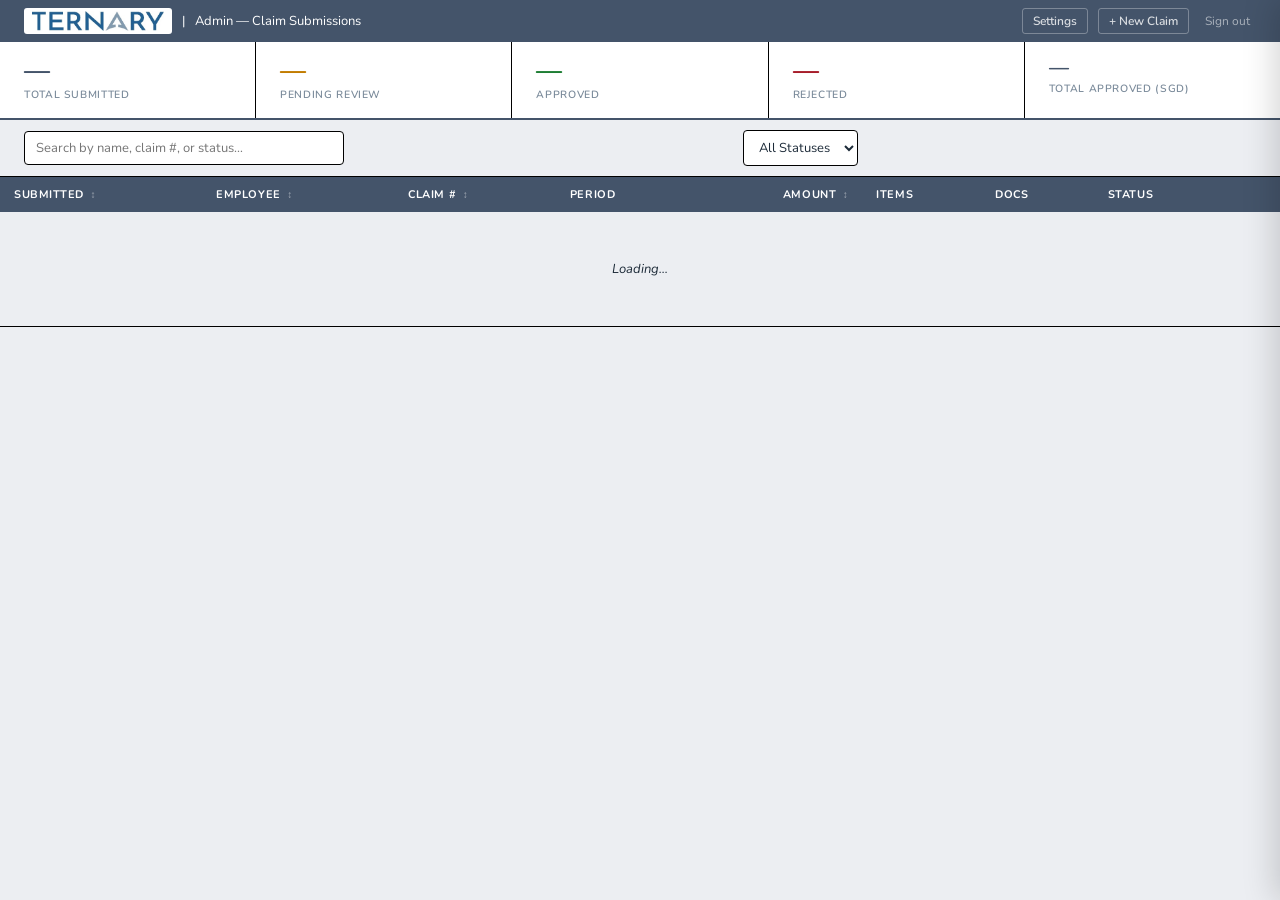
==== templates/admin.html @ 23b2312a "fix: align last row border, restore internal horizontal borders, and bust browser cache" ====
<!DOCTYPE html>
<html lang="en">
<head>
  <meta charset="UTF-8" />
  <meta name="viewport" content="width=device-width, initial-scale=1.0" />
  <title>Ternary — Admin</title>
  <link rel="preconnect" href="https://fonts.googleapis.com">
  <link href="https://fonts.googleapis.com/css2?family=Nunito:wght@300;400;600;700&display=swap" rel="stylesheet">
  <link rel="stylesheet" href="/static/css/styles.css?v=3" />
  <link rel="stylesheet" href="/static/css/admin.css" />
</head>
<body>

<div class="shell">
  <header class="topbar">
    <div class="topbar-left">
      <img src="/static/logo.jpg" alt="Ternary" style="height:26px;background:#fff;padding:3px 8px;border-radius:3px" />
      <span class="topbar-divider">|</span>
      <span class="topbar-doc">Admin — Claim Submissions</span>
    </div>
    <div class="topbar-right">
      <span class="tb-user" id="tb-user-admin"></span>
      <a href="/settings" class="tb-admin-link">Settings</a>
      <a href="/" class="tb-admin-link">+ New Claim</a>
      <a href="/logout" class="tb-logout">Sign out</a>
    </div>
  </header>

  <div class="admin-layout">

    <!-- Summary strip -->
    <div class="summary-strip" id="summary-strip">
      <div class="summary-card" id="s-total">
        <div class="sc-num">—</div>
        <div class="sc-label">Total Submitted</div>
      </div>
      <div class="summary-card pending" id="s-pending">
        <div class="sc-num">—</div>
        <div class="sc-label">Pending Review</div>
      </div>
      <div class="summary-card approved" id="s-approved">
        <div class="sc-num">—</div>
        <div class="sc-label">Approved</div>
      </div>
      <div class="summary-card rejected" id="s-rejected">
        <div class="sc-num">—</div>
        <div class="sc-label">Rejected</div>
      </div>
      <div class="summary-card amount" id="s-amount">
        <div class="sc-num">—</div>
        <div class="sc-label">Total Approved (SGD)</div>
      </div>
    </div>

    <!-- Filter bar -->
    <div class="filter-bar">
      <input id="search" class="search-input" type="text" placeholder="Search by name, claim #, or status…" oninput="applyFilters()" />
      <select id="filter-status" class="status-filter" onchange="applyFilters()">
        <option value="">All Statuses</option>
        <option value="Pending">Pending</option>
        <option value="Approved">Approved</option>
        <option value="Rejected">Rejected</option>
      </select>
      <span id="filter-count" class="filter-count"></span>
    </div>

    <!-- Claims table -->
    <div class="table-wrap">
      <table class="admin-table" id="admin-table">
        <thead>
          <tr>
            <th class="th-sortable" data-col="submitted_at" onclick="sortBy('submitted_at')">Submitted <span class="sort-icon">↕</span></th>
            <th class="th-sortable" data-col="employee_name" onclick="sortBy('employee_name')">Employee <span class="sort-icon">↕</span></th>
            <th class="th-sortable" data-col="claim_no" onclick="sortBy('claim_no')">Claim # <span class="sort-icon">↕</span></th>
            <th>Period</th>
            <th class="th-sortable th-right" data-col="total" onclick="sortBy('total')">Amount <span class="sort-icon">↕</span></th>
            <th>Items</th>
            <th>Docs</th>
            <th>Status</th>
            <th></th>
          </tr>
        </thead>
        <tbody id="admin-tbody">
          <tr><td colspan="9" class="empty-row">Loading…</td></tr>
        </tbody>
      </table>
    </div>

  </div><!-- /admin-layout -->
</div><!-- /shell -->

<!-- Detail drawer -->
<div class="drawer-backdrop" id="drawer-backdrop" onclick="closeDrawer()"></div>
<div class="detail-drawer" id="detail-drawer">
  <div class="drawer-header">
    <div>
      <div class="drawer-title" id="drawer-title">Claim Details</div>
      <div class="drawer-sub"   id="drawer-sub"></div>
    </div>
    <button class="drawer-close" onclick="closeDrawer()">×</button>
  </div>

  <div class="drawer-body" id="drawer-body">
    <!-- injected by JS -->
  </div>

  <div class="drawer-footer">
    <div class="drawer-footer-row drawer-footer-status">
      <span class="drawer-status-label">Change status:</span>
      <button class="status-btn pending"  onclick="setStatus('Pending')">Pending</button>
      <button class="status-btn approved" onclick="setStatus('Approved')">Approved</button>
      <button class="status-btn rejected" onclick="setStatus('Rejected')">Rejected</button>
    </div>
    <div class="drawer-footer-row drawer-footer-actions">
      <a id="edit-claim-link" href="#" class="dl-btn dl-btn-edit" style="text-decoration:none">
        <svg width="13" height="13" viewBox="0 0 24 24" fill="none" stroke="currentColor" stroke-width="2.2"><path d="M11 4H4a2 2 0 0 0-2 2v14a2 2 0 0 0 2 2h14a2 2 0 0 0 2-2v-7"/><path d="M18.5 2.5a2.121 2.121 0 0 1 3 3L12 15l-4 1 1-4 9.5-9.5z"/></svg>
        Edit Claim
      </a>
      <button class="dl-btn dl-btn-grey" onclick="adminPrintForm()">
        <svg width="13" height="13" viewBox="0 0 24 24" fill="none" stroke="currentColor" stroke-width="2.2"><polyline points="6 9 6 2 18 2 18 9"/><path d="M6 18H4a2 2 0 0 1-2-2v-5a2 2 0 0 1 2-2h16a2 2 0 0 1 2 2v5a2 2 0 0 1-2 2h-2"/><rect x="6" y="14" width="12" height="8"/></svg>
        Print Form
      </button>
      <button class="dl-btn dl-btn-grey" onclick="adminPrintReceipts()">
        <svg width="13" height="13" viewBox="0 0 24 24" fill="none" stroke="currentColor" stroke-width="2.2"><rect x="3" y="3" width="18" height="18" rx="2"/><path d="M3 9h18M9 21V9"/></svg>
        Print Receipts
      </button>
      <button class="dl-btn" onclick="downloadExcel()">
        <svg width="13" height="13" viewBox="0 0 24 24" fill="none" stroke="currentColor" stroke-width="2.2"><path d="M21 15v4a2 2 0 0 1-2 2H5a2 2 0 0 1-2-2v-4"/><polyline points="7 10 12 15 17 10"/><line x1="12" y1="15" x2="12" y2="3"/></svg>
        Download Excel
      </button>
    </div>
  </div>
</div>

<script src="/static/js/admin.js"></script>
</body>
</html>
---- static/css/styles.css ----
*, *::before, *::after { box-sizing: border-box; margin: 0; padding: 0; }

:root {
  --slate:   #44546A;
  --slate2:  #5a6f89;
  --gold:    #FFC000;
  --gold-d:  #e0a800;
  --paper:   #ECEEF2;
  --white:   #FFFFFF;
  --border:  #000000;   /* Excel uses black thin borders on the table */
  --border-l:#C8CDD5;   /* light border for non-table UI */
  --muted:   #7a8a9a;
  --text:    #1C2A38;
  --font:    'Century Gothic', 'Nunito', 'Gill Sans MT', 'Trebuchet MS', sans-serif;
}

body {
  font-family: var(--font);
  background: var(--paper);
  color: var(--text);
  font-size: 13px;
  min-height: 100vh;
  display: flex;
  flex-direction: column;
}

/* ═══════════════════════════════════════════════════
   TOP ACTION BAR  (not part of printable form)
═══════════════════════════════════════════════════ */
.topbar {
  display: flex;
  align-items: center;
  justify-content: space-between;
  background: var(--slate);
  color: #fff;
  padding: 0 24px;
  height: 42px;
  flex-shrink: 0;
  position: sticky;
  top: 0;
  z-index: 100;
}
.topbar-left, .topbar-right {
  display: flex;
  align-items: center;
  gap: 10px;
}
.tb-user {
  font-size: 12px;
  opacity: 0.75;
}
.tb-admin-link {
  color: rgba(255,255,255,0.8);
  font-size: 12px;
  font-weight: 600;
  text-decoration: none;
  border: 1px solid rgba(255,255,255,0.3);
  border-radius: 3px;
  padding: 4px 10px;
  transition: all 0.12s;
}
.tb-admin-link:hover { background: rgba(255,255,255,0.12); color: #fff; }
.tb-logout {
  color: rgba(255,255,255,0.55);
  font-size: 12px;
  text-decoration: none;
  padding: 4px 6px;
  border-radius: 3px;
  transition: all 0.12s;
}
.tb-logout:hover { color: #fff; background: rgba(255,255,255,0.1); }

.tb-btn {
  display: inline-flex;
  align-items: center;
  gap: 6px;
  border: none;
  border-radius: 3px;
  padding: 6px 14px;
  font-family: var(--font);
  font-size: 12px;
  font-weight: 700;
  cursor: pointer;
  transition: opacity 0.12s, background 0.12s;
  white-space: nowrap;
}
.tb-btn:hover { opacity: 0.87; }
.tb-gold    { background: var(--gold);  color: var(--slate); }
.tb-gold:hover { background: var(--gold-d); opacity: 1; }
.tb-outline { background: transparent; color: rgba(255,255,255,0.85); border: 1px solid rgba(255,255,255,0.35); }
.tb-outline:hover { background: rgba(255,255,255,0.1); opacity: 1; }

/* ═══════════════════════════════════════════════════
   PAGE LAYOUT
═══════════════════════════════════════════════════ */
.page-layout {
  display: grid;
  grid-template-columns: 1fr 380px;
  flex: 1;
  height: calc(100vh - 42px);
  overflow: hidden;
}

.form-panel {
  overflow-y: auto;
  padding: 28px 32px;
  background: var(--paper);
}

/* ═══════════════════════════════════════════════════
   A4 SHEET  — the printable document
═══════════════════════════════════════════════════ */
.a4-sheet {
  background: var(--white);
  box-shadow: 0 2px 20px rgba(68,84,106,0.14);
  padding: 32px 36px 28px;
  max-width: 760px;
  margin: 0 auto;
  font-family: var(--font);
  font-size: 11pt;
}

/* ① Logo row */
.sheet-logo-row {
  margin-bottom: 18px;
}
.sheet-logo {
  height: 38px;
  display: block;
}

/* ② Meta: Employee | Period */
.sheet-meta {
  display: flex;
  justify-content: space-between;
  align-items: flex-end;
  gap: 16px;
  margin-bottom: 14px;
  padding-bottom: 10px;
  border-bottom: 1px solid #ccc;
}
.meta-left {
  display: flex;
  flex-direction: column;
  gap: 6px;
}
.meta-field-row {
  display: flex;
  align-items: baseline;
  gap: 8px;
}
.meta-key {
  font-size: 10pt;
  white-space: nowrap;
  color: var(--text);
}
/* Underline input — looks like a printed form blank */
.meta-val {
  border: none;
  border-bottom: 1px solid #999;
  background: transparent;
  font-family: var(--font);
  font-size: 10.5pt;
  color: var(--text);
  padding: 2px 4px;
  min-width: 160px;
  outline: none;
  transition: border-color 0.12s;
}
.meta-val:focus { border-bottom-color: var(--slate); }
.meta-val::placeholder { color: #bbb; font-style: italic; }
.meta-short { min-width: 70px; }

/* Period (right side) */
.meta-right { text-align: right; }
.period-title {
  font-size: 10pt;
  font-weight: 700;
  color: var(--text);
  letter-spacing: 0.06em;
  margin-bottom: 4px;
}
.period-labels {
  display: flex;
  gap: 20px;
  justify-content: flex-end;
  font-size: 9pt;
  font-weight: 700;
  color: var(--text);
  margin-bottom: 2px;
}
.period-inputs {
  display: flex;
  gap: 10px;
  justify-content: flex-end;
}
.meta-date {
  border: none;
  border-bottom: 1px solid #999;
  background: transparent;
  font-family: var(--font);
  font-size: 10pt;
  color: var(--text);
  padding: 2px 4px;
  width: 110px;
  text-align: center;
  outline: none;
  transition: border-color 0.12s;
}
.meta-date:focus { border-bottom-color: var(--slate); }

/* ③ Table — thin black borders matching Excel */
.claim-table {
  width: 100%;
  border-collapse: collapse;
  margin-bottom: 0;
  table-layout: fixed;
}
.claim-table th {
  background: var(--slate);
  color: #fff;
  font-family: var(--font);
  font-size: 9.5pt;
  font-weight: 700;
  padding: 6px 8px;
  text-align: center;
  border: 1px solid var(--border);
}
.claim-table th.th-desc { text-align: left; }
.claim-table th small {
  display: block;
  font-size: 7.5pt;
  font-weight: 400;
  opacity: 0.85;
}

/* Column widths matching Excel proportions (A=17.58, B=44.25, C=25.83, D+E=28.66) */
.th-date  { width: 15%; }
.th-desc  { }             /* flex */
.th-gst   { width: 22%; }
.th-total { width: 24%; }
.th-docs  { width: 54px; }
.th-del   { width: 0; padding: 0 !important; border-color: transparent !important; background: transparent !important; }

/* Body cells */
.claim-table tbody td {
  border: 1px solid var(--border);
  padding: 0;
  height: 24px;
}
.claim-table tbody tr:nth-child(even) td { background: #f7f8fa; }
.claim-table tbody tr:hover td { background: #eef3fb; }

/* Inline currency input inside the Total column header */
.currency-in {
  background: transparent;
  border: none;
  border-bottom: 1px solid rgba(255,255,255,0.45);
  color: #fff;
  font-family: var(--font);
  font-size: 9.5pt;
  font-weight: 700;
  width: 40px;
  text-align: center;
  text-transform: uppercase;
  outline: none;
  padding: 0 1px;
  cursor: text;
}
.currency-in:focus {
  border-bottom-color: var(--gold);
  background: rgba(255,255,255,0.1);
  border-radius: 2px;
}
@media print {
  .currency-in {
    border: none !important;
    background: transparent !important;
    color: #fff !important;
    width: auto;
  }
}

/* The last two columns (docs / delete) have no Excel border */
.claim-table tbody td.td-del {
  border-color: transparent !important;
}

/* Inline cell inputs */
.cell-in {
  width: 100%;
  height: 100%;
  border: none;
  background: transparent;
  font-family: var(--font);
  font-size: 10pt;
  color: var(--text);
  padding: 3px 7px;
  text-align: center;
  -moz-appearance: textfield;
}
.cell-in::-webkit-inner-spin-button,
.cell-in::-webkit-outer-spin-button { -webkit-appearance: none; }
.cell-in:focus {
  outline: 2px solid var(--gold);
  outline-offset: -2px;
  background: #fffce6;
}
.cell-in::placeholder { color: #ccc; }
.cell-in.desc-in { text-align: left; }
.cell-in[type="number"] { text-align: right; }

/* Docs attach button */
.td-docs { text-align: center; padding: 3px 4px !important; overflow: visible; width: 54px; border: 1px solid var(--border) !important; }
.docs-btn {
  background: none;
  border: 1px solid var(--border-l);
  border-radius: 3px;
  padding: 3px 8px;
  font-size: 11px;
  cursor: pointer;
  color: var(--slate);
  position: relative;
  transition: all 0.1s;
  overflow: visible;
  display: inline-flex;
  align-items: center;
  gap: 3px;
}
.docs-btn:hover { background: var(--slate); color: #fff; border-color: var(--slate); }
.doc-badge {
  position: absolute;
  top: -5px; right: -6px;
  background: var(--gold);
  color: var(--slate);
  font-size: 8.5px;
  font-weight: 700;
  border-radius: 8px;
  padding: 1px 3px;
  line-height: 1.3;
  display: none;
}

/* Row delete button */
.td-del {
  width: 0;
  padding: 0 !important;
  border: none !important;
  background: transparent !important;
  overflow: visible;
  white-space: nowrap;
}
.del-btn {
  display: inline-flex;
  align-items: center;
  justify-content: center;
  margin-left: 5px;
  width: 20px;
  height: 20px;
  background: none;
  border: 1px solid transparent;
  border-radius: 3px;
  color: transparent;
  font-size: 13px;
  cursor: pointer;
  line-height: 1;
  transition: all 0.12s;
  vertical-align: middle;
}
tr:hover .del-btn {
  color: #bbb;
  border-color: #e0e4ea;
}
.del-btn:hover { color: #c0392b !important; border-color: #f5b7b1 !important; background: #fdecea; }

/* Total footer row */
.claim-table tfoot .total-row td {
  border: 1px solid var(--border);
  padding: 6px 8px;
  font-family: var(--font);
  font-size: 10pt;
  font-weight: 700;
  background: #f0f3f8;
  color: var(--slate);
}
.total-label-cell {
  text-align: right;
  font-size: 9.5pt;
  text-transform: uppercase;
  letter-spacing: 0.03em;
}
.total-val-cell {
  text-align: right;
  font-size: 11pt;
  font-variant-numeric: tabular-nums;
}

/* Add row button */
.add-row-wrap { margin: 7px 0 22px; }
.add-row-btn {
  background: none;
  border: 1px dashed var(--slate);
  border-radius: 3px;
  color: var(--slate);
  font-family: var(--font);
  font-size: 11px;
  font-weight: 700;
  padding: 5px 14px;
  cursor: pointer;
  letter-spacing: 0.03em;
  transition: all 0.12s;
}
.add-row-btn:hover { background: var(--slate); color: #fff; border-style: solid; }

/* ④ Signature section */
.sig-section {
  display: grid;
  grid-template-columns: 1fr 1fr;
  gap: 40px;
  margin-bottom: 20px;
  padding-top: 4px;
}
.sig-block { display: flex; flex-direction: column; gap: 4px; }
.sig-line { border-bottom: 1px solid var(--text); height: 30px; margin-bottom: 4px; }
.sig-name-label { font-size: 9.5pt; color: var(--text); text-align: center; }
.sig-date-row {
  display: flex;
  align-items: baseline;
  gap: 8px;
  margin-top: 8px;
}
.sig-date-key { font-size: 9.5pt; color: var(--text); white-space: nowrap; }
.sig-date-line { flex: 1; border-bottom: 1px solid #aaa; }

/* ⑤ Note */
.note-section {
  display: flex;
  gap: 10px;
  align-items: flex-start;
  margin-bottom: 24px;
}
.note-key {
  font-size: 10pt;
  color: var(--text);
  padding-top: 4px;
  white-space: nowrap;
}
.note-input {
  flex: 1;
  border: none;
  border-bottom: 1px solid #aaa;
  background: transparent;
  font-family: var(--font);
  font-size: 10pt;
  color: var(--text);
  resize: none;
  padding: 2px 4px;
  line-height: 1.5;
  outline: none;
}
.note-input:focus { border-bottom-color: var(--slate); }

/* ⑥ Footer — mirrors Excel rows 53-57 */
.sheet-footer {
  border-top: 1px solid #ccc;
  padding-top: 10px;
  text-align: center;
}
.footer-co {
  font-size: 9.5pt;
  font-weight: 700;
  color: var(--text);
  margin-bottom: 2px;
}
.footer-sub {
  font-size: 8pt;
  color: var(--muted);
  margin-bottom: 1px;
}
.footer-contacts {
  display: flex;
  justify-content: center;
  gap: 24px;
  margin-top: 7px;
  font-size: 8pt;
  color: var(--muted);
}
.footer-contacts span {
  display: flex;
  align-items: center;
  gap: 4px;
}
.contact-icon { width: 11px; height: 11px; opacity: 0.6; }

/* ═══════════════════════════════════════════════════
   LIVE PREVIEW PANEL
═══════════════════════════════════════════════════ */
.preview-panel {
  border-left: 1px solid var(--border-l);
  background: #dde1e8;
  display: flex;
  flex-direction: column;
  overflow: hidden;
}
.preview-label {
  background: var(--slate);
  color: rgba(255,255,255,0.55);
  font-size: 9.5px;
  font-weight: 700;
  text-transform: uppercase;
  letter-spacing: 0.12em;
  padding: 7px 16px;
  flex-shrink: 0;
}
.preview-scroll {
  flex: 1;
  overflow-y: auto;
  padding: 16px 14px;
}
.preview-ph {
  font-size: 12px;
  color: var(--muted);
  text-align: center;
  margin-top: 60px;
  font-style: italic;
}

/* Preview document */
.prev-doc {
  background: #fff;
  box-shadow: 0 2px 10px rgba(0,0,0,0.12);
  padding: 20px 18px 16px;
  font-family: var(--font);
  font-size: 9pt;
  color: var(--text);
}
.prev-doc .p-logo { height: 22px; margin-bottom: 10px; display: block; }
.prev-doc .p-divider { border: none; border-top: 2px solid var(--slate); margin: 6px 0 8px; }

.prev-meta { display: grid; grid-template-columns: 1fr 1fr; gap: 3px 12px; margin-bottom: 9px; font-size: 8.5pt; }
.prev-meta-row { display: flex; gap: 4px; }
.prev-meta-row .lbl { color: var(--muted); }
.prev-meta-row .val { font-weight: 700; }
.prev-meta-period { grid-column: 1/-1; }

.prev-table { width: 100%; border-collapse: collapse; font-size: 8pt; }
.prev-table th {
  background: var(--slate); color: #fff;
  padding: 4px 5px; font-size: 7.5pt; font-weight: 700;
  text-transform: uppercase; letter-spacing: 0.03em;
  border: 1px solid var(--border); text-align: center;
}
.prev-table th.lft { text-align: left; }
.prev-table td { border: 1px solid #555; padding: 3px 5px; }
.prev-table tr:nth-child(even) td { background: #f7f8fa; }
.prev-table .r { text-align: right; font-variant-numeric: tabular-nums; }
.prev-table .c { text-align: center; }
.prev-table .tot td {
  font-weight: 700; color: var(--slate);
  background: #eef2f7; border-color: var(--border);
}
.prev-table .tot .tlbl { text-align: right; font-size: 7.5pt; text-transform: uppercase; }

.prev-att { margin-top: 8px; font-size: 8pt; }
.prev-att-ttl { font-weight: 700; color: var(--muted); text-transform: uppercase; font-size: 7pt; letter-spacing: 0.05em; margin-bottom: 3px; }
.prev-att-item { display: flex; gap: 3px; padding: 1px 0; }
.prev-att-item .idx { color: var(--muted); min-width: 12px; }
.prev-att-item a { color: var(--slate); text-decoration: none; }

.prev-note { margin-top: 7px; font-size: 8pt; }
.prev-sig { display: grid; grid-template-columns: 1fr 1fr; gap: 14px; margin-top: 12px; padding-top: 8px; border-top: 1px solid #ccc; font-size: 8pt; color: var(--muted); }
.prev-sig-ln { border-bottom: 1px solid #aaa; height: 16px; margin-bottom: 2px; }

.prev-footer { margin-top: 10px; padding-top: 6px; border-top: 1px solid #ccc; text-align: center; font-size: 7.5pt; color: var(--muted); }

/* ═══════════════════════════════════════════════════
   UPLOAD MODAL
═══════════════════════════════════════════════════ */
.modal-back {
  display: none;
  position: fixed; inset: 0;
  background: rgba(44,54,68,0.5);
  z-index: 200;
  align-items: center;
  justify-content: center;
}
.modal-back.open { display: flex; }
.modal-box {
  background: #fff;
  border-radius: 4px;
  box-shadow: 0 8px 40px rgba(0,0,0,0.25);
  width: 460px;
  max-width: 94vw;
  display: flex;
  flex-direction: column;
}
.modal-hdr {
  display: flex; justify-content: space-between; align-items: center;
  padding: 12px 16px;
  background: var(--slate);
  color: #fff;
  border-radius: 4px 4px 0 0;
}
.modal-title { font-size: 13px; font-weight: 700; }
.modal-x { background: none; border: none; color: #fff; font-size: 20px; cursor: pointer; line-height: 1; }
.modal-body { padding: 16px; }
.modal-ftr { padding: 10px 16px 14px; text-align: right; }

.upload-zone {
  border: 2px dashed var(--border-l);
  border-radius: 4px;
  padding: 20px;
  cursor: pointer;
  text-align: center;
  transition: border-color 0.12s, background 0.12s;
}
.upload-zone:hover, .upload-zone.dragover {
  border-color: var(--slate);
  background: #f0f4f9;
}
.upload-prompt { display: flex; flex-direction: column; align-items: center; gap: 5px; color: var(--muted); }
.upload-prompt svg { color: var(--slate); }
.upload-prompt span { font-size: 13px; font-weight: 600; color: var(--text); }
.upload-prompt small { font-size: 11px; }

.modal-file-list { margin-top: 10px; display: flex; flex-direction: column; gap: 5px; }
.file-chip {
  display: flex; align-items: center; gap: 8px;
  background: #f4f6f9; border: 1px solid var(--border-l);
  border-radius: 3px; padding: 5px 10px; font-size: 12px;
}
.file-chip.uploading { opacity: 0.6; }
.chip-icon { font-size: 14px; flex-shrink: 0; }
.chip-name { flex: 1; overflow: hidden; text-overflow: ellipsis; white-space: nowrap; }
.chip-name a { color: var(--slate); text-decoration: none; }
.chip-name a:hover { text-decoration: underline; }
.chip-rm { cursor: pointer; color: #bbb; font-size: 16px; line-height: 1; flex-shrink: 0; }
.chip-rm:hover { color: #c0392b; }

/* ── Draft save status indicator ───────────────────── */
.draft-status {
  font-size: 11px;
  font-weight: 600;
  padding: 2px 8px;
  border-radius: 3px;
  transition: opacity 0.3s;
  white-space: nowrap;
  min-width: 80px;
}
.draft-status.saving {
  color: rgba(255,255,255,0.6);
}
.draft-status.saved {
  color: var(--gold);
}

/* ═══════════════════════════════════════════════════
   HISTORY DRAWER
═══════════════════════════════════════════════════ */
.hist-backdrop {
  display: none;
  position: fixed; inset: 0;
  background: rgba(44,54,68,0.4);
  z-index: 150;
}
.hist-backdrop.open { display: block; }

.hist-drawer {
  position: fixed;
  top: 0; right: -500px;
  width: 480px;
  max-width: 96vw;
  height: 100%;
  background: #fff;
  box-shadow: -4px 0 28px rgba(0,0,0,0.2);
  z-index: 151;
  display: flex;
  flex-direction: column;
  transition: right 0.25s cubic-bezier(0.25,0.46,0.45,0.94);
}
.hist-drawer.open { right: 0; }

.hist-hdr {
  display: flex; align-items: flex-start; justify-content: space-between;
  padding: 14px 18px;
  background: var(--slate);
  color: #fff;
  flex-shrink: 0;
}
.hist-hdr-title { font-size: 14px; font-weight: 700; }
.hist-hdr-sub   { font-size: 11px; opacity: 0.65; margin-top: 2px; }
.hist-close {
  background: none; border: none;
  color: rgba(255,255,255,0.65);
  font-size: 22px; cursor: pointer; line-height: 1; padding: 0 2px;
  flex-shrink: 0;
}
.hist-close:hover { color: #fff; }

.hist-body {
  flex: 1; overflow-y: auto;
  padding: 12px 14px;
  display: flex; flex-direction: column; gap: 9px;
}
.hist-empty {
  text-align: center; margin-top: 60px;
  color: var(--muted); font-size: 13px; font-style: italic;
}

/* Claim cards */
.hc {
  border: 1px solid var(--border-l);
  border-radius: 4px;
  overflow: hidden;
  background: #fff;
}
.hc-top {
  display: flex; align-items: flex-start; gap: 10px;
  padding: 11px 12px;
  cursor: pointer;
  transition: background 0.1s;
}
.hc-top:hover { background: #f4f7fb; }
.hc-left { flex: 1; min-width: 0; }
.hc-row1 { display: flex; align-items: center; gap: 7px; flex-wrap: wrap; margin-bottom: 3px; }
.hc-no   { font-weight: 700; font-size: 13px; color: var(--text); }
.hc-period    { font-size: 11.5px; color: var(--muted); margin-bottom: 2px; }
.hc-submitted { font-size: 11px;   color: var(--muted); }
.hc-edited    { font-size: 10px; color: #856404; background: #fff3cd; border: 1px solid #ffc107; border-radius: 3px; padding: 1px 5px; }

.hc-right  { display: flex; flex-direction: column; align-items: flex-end; gap: 5px; flex-shrink: 0; }
.hc-amount { font-size: 13px; font-weight: 700; color: var(--slate); font-variant-numeric: tabular-nums; white-space: nowrap; }
.hc-actions { display: flex; gap: 5px; }
.hc-btn {
  background: #f0f4f9; border: 1px solid var(--border-l);
  border-radius: 3px; color: var(--slate);
  font-family: var(--font); font-size: 10.5px; font-weight: 700;
  padding: 3px 8px; cursor: pointer;
  display: inline-flex; align-items: center; gap: 4px;
  transition: background 0.1s, color 0.1s;
  white-space: nowrap;
}
.hc-btn:hover      { background: var(--slate); color: #fff; }
.hc-btn.hc-dl      { background: #e8f5e9; color: #1b5e20; border-color: #a5d6a7; }
.hc-btn.hc-dl:hover{ background: #2e7d32; color: #fff; border-color: #2e7d32; }

.hc-chev { font-size: 16px; color: #bbb; align-self: center; flex-shrink: 0; transition: transform 0.2s; }
.hc-chev.open { transform: rotate(90deg); }

/* History section labels (Drafts / Submitted) */
.hist-section-lbl {
  font-size: 9.5px;
  font-weight: 700;
  text-transform: uppercase;
  letter-spacing: 0.1em;
  color: var(--muted);
  padding: 6px 4px 3px;
  margin-top: 4px;
}

/* Draft cards — clickable, slightly tinted */
.hc-draft {
  cursor: pointer;
  border-color: #b8c8e0;
  background: #f6f9fd;
}
.hc-draft .hc-top { cursor: pointer; }
.hc-draft:hover { background: #eef3fb; }
.hc-draft .hc-chev { color: var(--slate); }

/* Trash / delete draft button */
.hc-btn.hc-trash {
  background: #fdecea;
  color: #c0392b;
  border-color: #f5b7b1;
}
.hc-btn.hc-trash:hover { background: #c0392b; color: #fff; border-color: #c0392b; }

/* Status badges */
.hb {
  display: inline-block; border-radius: 3px; padding: 2px 7px;
  font-size: 10px; font-weight: 700; text-transform: uppercase; letter-spacing: 0.04em;
}
.hb-Pending  { background: #fff3cd; color: #856404; border: 1px solid #ffc10755; }
.hb-Approved { background: #d4edda; color: #155724; border: 1px solid #28a74555; }
.hb-Rejected { background: #f8d7da; color: #721c24; border: 1px solid #dc354555; }
.hb-Draft    { background: #e3eaf5; color: var(--slate); border: 1px solid #b8c8e055; }

/* Expanded items */
.hc-items {
  border-top: 1px solid var(--border-l);
  padding: 10px 12px 12px;
  background: #f8f9fb;
  display: none;
}
.hc-items.open { display: block; }
.hci-table {
  width: 100%; border-collapse: collapse; font-size: 11px; margin-bottom: 0;
}
.hci-table th {
  background: var(--slate); color: #fff;
  padding: 4px 7px; font-size: 10px; font-weight: 700;
  text-align: left; border: 1px solid #2d3b4e;
}
.hci-table th.r { text-align: right; }
.hci-table td {
  padding: 3px 7px; border: 1px solid #d0d5dd;
  background: #fff; vertical-align: middle;
}
.hci-table tr:nth-child(even) td { background: #f4f7fb; }
.hci-table td.r { text-align: right; font-variant-numeric: tabular-nums; }
.hci-table .hci-tot td {
  font-weight: 700; color: var(--slate);
  background: #eef2f7 !important;
  border-top: 2px solid var(--slate);
}
.hci-table .hci-tot td:last-child { text-align: right; }
.hci-empty { color: var(--muted); font-size: 12px; font-style: italic; }
.hci-note  { margin-top: 8px; font-size: 11.5px; color: var(--text); }

/* ═══════════════════════════════════════════════════
   PRINT — claim form only
   @page margin:0 suppresses browser auto-headers/footers
   (URL, date, page number that appear in the margin area)
═══════════════════════════════════════════════════ */
@media print {
  @page {
    size: A4 portrait;
    margin: 0;          /* removes browser header/footer area */
  }

  body { background: #fff; }

  /* Hide UI chrome */
  .topbar, .preview-panel, .add-row-wrap,
  .upload-modal, .modal-back,
  .hist-backdrop, .hist-drawer { display: none !important; }

  /* Hide DOCS + DEL columns entirely (th AND td) */
  .th-docs, .th-del,
  .td-docs, .td-del { display: none !important; }
  .claim-table tfoot td:last-child { display: none !important; }

  /* Layout: single-column, full width */
  .page-layout { display: block; height: auto; overflow: visible; }
  .form-panel  { overflow: visible; height: auto; padding: 0; }

  /* A4 sheet — replace screen padding with print padding */
  .a4-sheet {
    box-shadow: none;
    padding: 14mm 16mm;     /* own margins since @page margin is 0 */
    max-width: 100%;
    width: 100%;
  }

  /* Preserve slate header background when printing */
  .claim-table th {
    -webkit-print-color-adjust: exact;
    print-color-adjust: exact;
  }

  /* Remove hover/stripe backgrounds for
---- static/css/admin.css ----
/* ── Shell ──────────────────────────────────────────── */
.shell {
  display: flex;
  flex-direction: column;
  min-height: 100vh;
}

/* ── Admin layout ──────────────────────────────────── */
.admin-layout {
  display: flex;
  flex-direction: column;
  height: calc(100vh - 42px);
  overflow: hidden;
}

/* ── Summary strip ─────────────────────────────────── */
.summary-strip {
  display: flex;
  gap: 0;
  border-bottom: 2px solid var(--slate);
  flex-shrink: 0;
  background: var(--white);
}
.summary-card {
  flex: 1;
  padding: 16px 24px;
  border-right: 1px solid var(--border);
  display: flex;
  flex-direction: column;
  gap: 3px;
}
.summary-card:last-child { border-right: none; }
.sc-num {
  font-size: 26px;
  font-weight: 700;
  color: var(--slate);
  font-variant-numeric: tabular-nums;
  line-height: 1;
}
.sc-label {
  font-size: 10.5px;
  font-weight: 600;
  color: var(--muted);
  text-transform: uppercase;
  letter-spacing: 0.06em;
}
.summary-card.pending  .sc-num { color: #c27c00; }
.summary-card.approved .sc-num { color: #1e7e34; }
.summary-card.rejected .sc-num { color: #a71d2a; }
.summary-card.amount   .sc-num { font-size: 20px; }

/* ── Filter bar ────────────────────────────────────── */
.filter-bar {
  display: flex;
  align-items: center;
  justify-content: space-between;
  padding: 10px 24px;
  background: var(--paper);
  border-bottom: 1px solid var(--border);
  flex-shrink: 0;
  gap: 12px;
}
.filter-group {
  display: flex;
  gap: 10px;
  flex: 1;
}
.filter-bar input[type="text"],
.filter-bar select {
  border: 1px solid var(--border);
  border-radius: 4px;
  padding: 7px 11px;
  font-family: var(--font);
  font-size: 13px;
  background: #fff;
  color: var(--text);
}
.filter-bar input[type="text"] { flex: 1; max-width: 320px; }
.filter-bar input:focus,
.filter-bar select:focus { outline: none; border-color: var(--slate); }
.filter-count {
  font-size: 11.5px;
  color: var(--muted);
  white-space: nowrap;
}

/* ── Table ─────────────────────────────────────────── */
.table-wrap {
  flex: 1;
  overflow-y: auto;
  overflow-x: auto;
}
.admin-table {
  width: 100%;
  border-collapse: collapse;
  font-size: 13px;
}
.admin-table thead {
  position: sticky;
  top: 0;
  z-index: 10;
}
.admin-table th {
  background: var(--slate);
  color: #fff;
  padding: 10px 14px;
  text-align: left;
  font-size: 11px;
  font-weight: 700;
  text-transform: uppercase;
  letter-spacing: 0.05em;
  white-space: nowrap;
  user-select: none;
}
.admin-table th.th-right { text-align: right; }
.th-sortable { cursor: pointer; }
.th-sortable:hover { background: var(--slate2); }
.th-sortable.active { background: #2d3d52; }
.sort-icon { opacity: 0.5; font-size: 10px; margin-left: 3px; }
.th-sortable.active .sort-icon { opacity: 1; }

.admin-table td {
  padding: 10px 14px;
  border-bottom: 1px solid var(--border);
  vertical-align: middle;
  color: var(--text);
}
.admin-table tbody tr { cursor: pointer; transition: background 0.1s; }
.admin-table tbody tr:hover td { background: #eef3fa; }
.admin-table tbody tr.selected td { background: #dde9f9; }

.td-num { text-align: right; font-variant-numeric: tabular-nums; font-weight: 600; }
.td-mono { font-size: 12px; color: var(--muted); }
.td-items { text-align: center; color: var(--muted); font-size: 12px; }
.td-docs  { text-align: center; color: var(--muted); font-size: 12px; }

.empty-row {
  text-align: center;
  padding: 48px 0 !important;
  color: var(--muted);
  font-style: italic;
  cursor: default !important;
}
.admin-table tbody tr:hover .empty-row { background: transparent; }

/* ── Status badge ──────────────────────────────────── */
.badge {
  display: inline-block;
  padding: 3px 10px;
  border-radius: 20px;
  font-size: 11px;
  font-weight: 700;
  letter-spacing: 0.04em;
  text-transform: uppercase;
  white-space: nowrap;
}
.badge-Pending  { background: #fff3cd; color: #856404; border: 1px solid #ffc107; }
.badge-Approved { background: #d4edda; color: #155724; border: 1px solid #28a745; }
.badge-Rejected { background: #f8d7da; color: #721c24; border: 1px solid #dc3545; }

/* ── Row action ────────────────────────────────────── */
.row-view-btn {
  background: none;
  border: 1px solid var(--border);
  border-radius: 4px;
  padding: 4px 10px;
  font-family: var(--font);
  font-size: 12px;
  cursor: pointer;
  color: var(--slate);
  white-space: nowrap;
  transition: all 0.12s;
}
.row-view-btn:hover { background: var(--slate); color: #fff; border-color: var(--slate); }

/* ── Detail drawer ─────────────────────────────────── */
.drawer-backdrop {
  display: none;
  position: fixed; inset: 0;
  background: rgba(44,54,68,0.3);
  z-index: 150;
}
.drawer-backdrop.open { display: block; }

.detail-drawer {
  position: fixed;
  top: 0; right: 0;
  width: 520px;
  max-width: 96vw;
  height: 100vh;
  background: #fff;
  box-shadow: -4px 0 32px rgba(0,0,0,0.18);
  z-index: 200;
  display: flex;
  flex-direction: column;
  transform: translateX(100%);
  transition: transform 0.25s cubic-bezier(0.4,0,0.2,1);
}
.detail-drawer.open { transform: translateX(0); }

.drawer-header {
  display: flex;
  justify-content: space-between;
  align-items: flex-start;
  padding: 18px 22px 14px;
  background: var(--slate);
  color: #fff;
  flex-shrink: 0;
}
.drawer-title { font-size: 15px; font-weight: 700; }
.drawer-sub   { font-size: 12px; opacity: 0.7; margin-top: 3px; }
.drawer-close { background: none; border: none; color: #fff; font-size: 22px; cursor: pointer; line-height: 1; padding: 0; }

.drawer-body {
  flex: 1;
  overflow-y: auto;
  padding: 20px 22px;
  font-size: 13px;
}

/* Drawer sections */
.drawer-section { margin-bottom: 20px; }
.drawer-section-title {
  font-size: 10px;
  font-weight: 700;
  text-transform: uppercase;
  letter-spacing: 0.08em;
  color: var(--muted);
  margin-bottom: 8px;
  padding-bottom: 5px;
  border-bottom: 1px solid var(--border);
}
.drawer-meta { display: grid; grid-template-columns: 1fr 1fr; gap: 8px 16px; }
.drawer-meta-row { display: flex; flex-direction: column; gap: 1px; }
.drawer-meta-label { font-size: 10px; color: var(--muted); text-transform: uppercase; letter-spacing: 0.05em; }
.drawer-meta-value { font-weight: 600; color: var(--text); }

/* Drawer items table */
.drawer-table { width: 100%; border-collapse: collapse; font-size: 12px; }
.drawer-table th {
  background: var(--slate);
  color: #fff;
  padding: 6px 8px;
  font-size: 10px;
  font-weight: 700;
  text-transform: uppercase;
  letter-spacing: 0.05em;
  text-align: left;
}
.drawer-table th.right { text-align: right; }
.drawer-table td { padding: 6px 8px; border-bottom: 1px solid var(--border); }
.drawer-table tr:last-child td { border-bottom: none; }
.drawer-table tr:nth-child(even) td { background: #f8f7f4; }
.drawer-table .num { text-align: right; font-variant-numeric: tabular-nums; }
.drawer-table .total-r td { font-weight: 700; color: var(--slate); background: #eef2f7; border-top: 2px solid var(--slate); }
.drawer-table .total-r .tlbl { text-align: right; }

/* Attachments list */
.att-list { display: flex; flex-direction: column; gap: 5px; }
.att-item {
  display: flex; align-items: center; gap: 8px;
  background: #f4f6f9;
  border: 1px solid var(--border);
  border-radius: 4px;
  padding: 5px 10px;
  font-size: 12px;
}
.att-item .att-icon { font-size: 14px; flex-shrink: 0; }
.att-item a { color: var(--slate); text-decoration: none; flex: 1; overflow: hidden; text-overflow: ellipsis; white-space: nowrap; }
.att-item a:hover { text-decoration: underline; }
.att-item .att-tag { font-size: 10px; color: var(--muted); background: #e8ecf2; border-radius: 3px; padding: 1px 5px; white-space: nowrap; }

/* ── Drawer footer ─────────────────────────────────── */
.drawer-footer {
  display: flex;
  flex-direction: column;
  gap: 10px;
  padding: 14px 22px;
  border-top: 1px solid var(--border);
  background: var(--paper);
  flex-shrink: 0;
}
.drawer-status-label { font-size: 11px; color: var(--muted); text-transform: uppercase; letter-spacing: 0.05em; }
.drawer-footer-row {
  display: flex;
  align-items: center;
  gap: 8px;
  flex-wrap: wrap;
}
.drawer-footer-actions { gap: 6px; }

.status-btn {
  border: none;
  border-radius: 4px;
  padding: 6px 13px;
  font-family: var(--font);
  font-size: 12px;
  font-weight: 700;
  cursor: pointer;
  transition: opacity 0.12s;
}
.status-btn:hover { opacity: 0.82; }
.status-btn.pending  { background: #fff3cd; color: #856404; border: 1px solid #ffc107; }
.status-btn.approved { background: #d4edda; color: #155724; border: 1px solid #28a745; }
.status-btn.rejected { background: #f8d7da; color: #721c24; border: 1px solid #dc3545; }
.status-btn.active-status { box-shadow: 0 0 0 2px var(--slate); }

/* ── Action buttons ────────────────────────────────── */
.dl-btn {
  display: inline-flex; align-items: center; gap: 6px;
  background: var(--gold);
  color: var(--slate);
  border: 1px solid transparent;
  border-radius: 4px;
  padding: 7px 14px;
  font-family: var(--font);
  font-size: 12px;
  font-weight: 700;
  cursor: pointer;
  transition: background 0.12s, color 0.12s;
  white-space: nowrap;
}
.dl-btn:hover { background: var(--gold-d); }
.dl-btn-grey {
  background: #f0f4f9;
  color: var(--slate);
  border-color: var(--border-l);
}
.dl-btn-grey:hover { background: var(--slate); color: #fff; }
.dl-btn-edit {
  background: #e8f0fe;
  color: #1a56a4;
  border-color: #a8c4f0;
}
.dl-btn-edit:hover { background: #1a56a4; color: #fff; border-color: #1a56a4; }

/* ── Topbar additions ──────────────────────────────── */
.tb-link {
  color: rgba(255,255,255,0.8);
  font-size: 13px;
  font-weight: 600;
  text-decoration: none;
  padding: 6px 12px;
  border-radius: 4px;
  border: 1px solid rgba(255,255,255,0.3);
  transition: all 0.15s;
}
.tb-link:hover { background: rgba(255,255,255,0.12); color: #fff; }
.tb-btn-outline {
  background: transparent;
  color: rgba(255,255,255,0.85);
  border: 1px solid rgba(255,255,255,0.35);
}
.tb-btn-outline:hover { background: rgba(255,255,255,0.12); color: #fff; }

/* ── Success toast ─────────────────────────────────── */
.toast {
  position: fixed;
  bottom: 28px; left: 50%;
  transform: translateX(-50%) translateY(20px);
  background: var(--slate);
  color: #fff;
  padding: 10px 22px;
  border-radius: 6px;
  font-size: 13px;
  font-weight: 600;
  box-shadow: 0 4px 20px rgba(0,0,0,0.25);
  opacity: 0;
  transition: opacity 0.2s, transform 0.2s;
  pointer-events: none;
  z-index: 999;
}
.toast.show { opacity: 1; transform: translateX(-50%) translateY(0); }

/* ── Claims table (in admin layout) ───────────────── */
.claims-table {
  width: 100%;
  border-collapse: collapse;
  font-size: 13px;
}
.claims-table thead {
  position: sticky;
  top: 0;
  z-index: 10;
}
.claims-table th {
  background: var(--slate);
  color: #fff;
  padding: 10px 14px;
  text-align: left;
  font-size: 11px;
  font-weight: 700;
  text-transform: uppercase;
  letter-spacing: 0.05em;
  white-space: nowrap;
  user-select: none;
  cursor: pointer;
}
.claims-table th:hover { background: var(--slate2); }
.claims-table td {
  padding: 10px 14px;
  border-bottom: 1px solid var(--border-l);
  vertical-align: middle;
  color: var(--text);
}
.claims-table tbody tr { cursor: pointer; transition: background 0.1s; }
.claims-table tbody tr:hover td { background: #eef3fa; }
.claims-table tbody tr.selected td { background: #dde9f9; }
.table-empty {
  text-align: center;
  padding: 48px 0;
  color: var(--muted);
  font-style: italic;
}
.sort-arrow { opacity: 0.4; font-size: 10px; margin-left: 3px; }
.col-no     { width: 100px; }
.col-name   { }
.col-date   { width: 120px; }
.col-period { width: 160px; }
.col-amt    { width: 110px; text-align: right; }
.col-status { width: 110px; }
.claims-table td:nth-child(5) { text-align: right; font-variant-numeric: tabular-nums; font-weight: 600; }
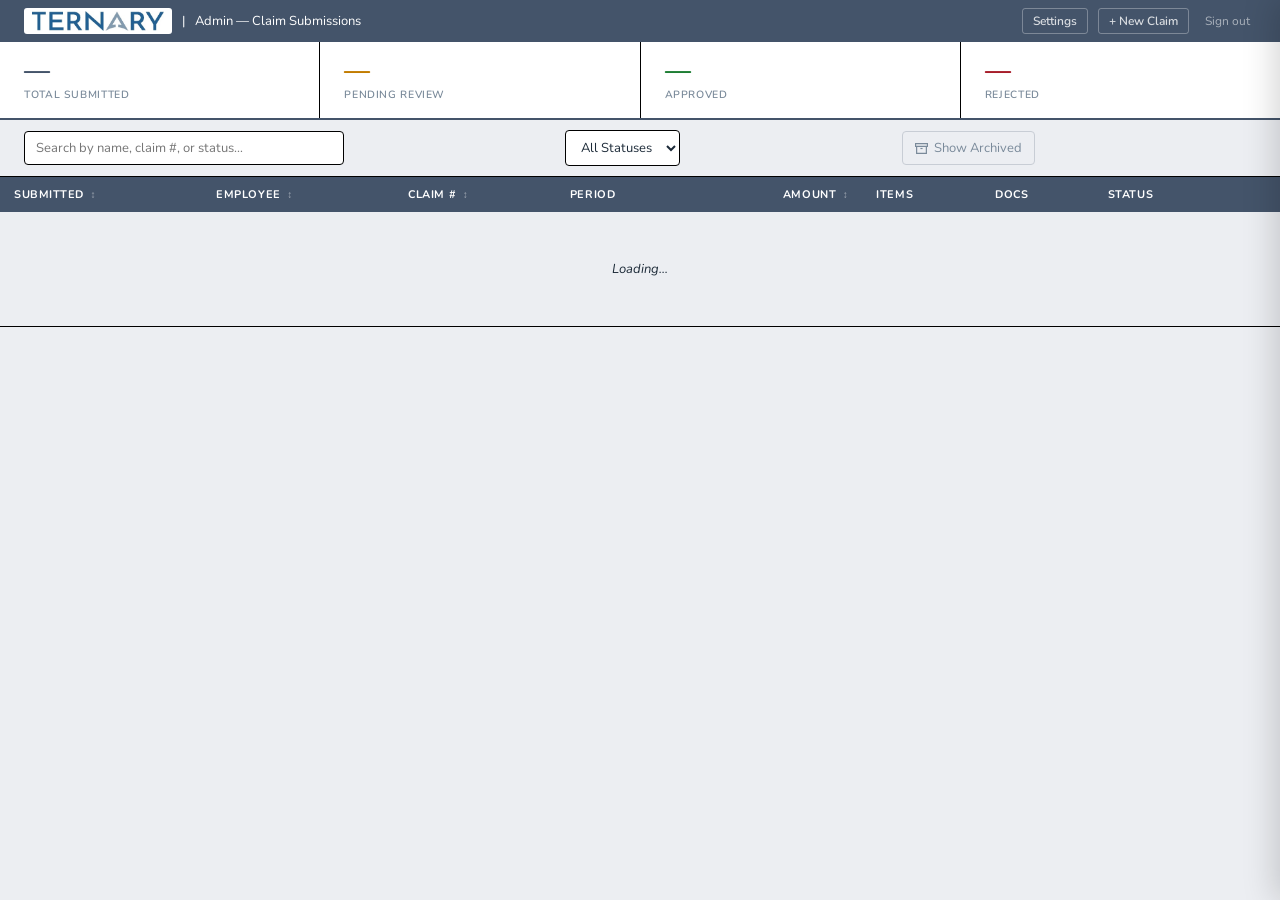
==== commit 388cf262: "Add admin archive feature for claim submissions - PATCH /api/submissions/<id>/archive endpoint toggl" ====
--- a/templates/admin.html
+++ b/templates/admin.html
@@ -46,10 +46,6 @@
         <div class="sc-num">—</div>
         <div class="sc-label">Rejected</div>
       </div>
-      <div class="summary-card amount" id="s-amount">
-        <div class="sc-num">—</div>
-        <div class="sc-label">Total Approved (SGD)</div>
-      </div>
     </div>
 
     <!-- Filter bar -->
@@ -61,6 +57,10 @@
         <option value="Approved">Approved</option>
         <option value="Rejected">Rejected</option>
       </select>
+      <button id="archived-toggle" class="archived-toggle" onclick="toggleShowArchived()">
+        <svg width="13" height="13" viewBox="0 0 24 24" fill="none" stroke="currentColor" stroke-width="2.2"><path d="M21 8v13H3V8"/><path d="M23 3H1v5h22V3z"/><line x1="10" y1="12" x2="14" y2="12"/></svg>
+        Show Archived
+      </button>
       <span id="filter-count" class="filter-count"></span>
     </div>
 
@@ -128,6 +128,10 @@
         <svg width="13" height="13" viewBox="0 0 24 24" fill="none" stroke="currentColor" stroke-width="2.2"><path d="M21 15v4a2 2 0 0 1-2 2H5a2 2 0 0 1-2-2v-4"/><polyline points="7 10 12 15 17 10"/><line x1="12" y1="15" x2="12" y2="3"/></svg>
         Download Excel
       </button>
+      <button id="archive-btn" class="dl-btn dl-btn-archive" onclick="setArchived()">
+        <svg width="13" height="13" viewBox="0 0 24 24" fill="none" stroke="currentColor" stroke-width="2.2"><path d="M21 8v13H3V8"/><path d="M23 3H1v5h22V3z"/><line x1="10" y1="12" x2="14" y2="12"/></svg>
+        Archive
+      </button>
     </div>
   </div>
 </div>
--- a/static/css/styles.css
+++ b/static/css/styles.css
@@ -743,6 +743,8 @@
 .hc-btn:hover      { background: var(--slate); color: #fff; }
 .hc-btn.hc-dl      { background: #e8f5e9; color: #1b5e20; border-color: #a5d6a7; }
 .hc-btn.hc-dl:hover{ background: #2e7d32; color: #fff; border-color: #2e7d32; }
+.hc-btn.hc-edit      { background: #e8f0fe; color: #1a56a4; border-color: #a8c4f0; }
+.hc-btn.hc-edit:hover{ background: #1a56a4; color: #fff; border-color: #1a56a4; }
 
 .hc-chev { font-size: 16px; color: #bbb; align-self: center; flex-shrink: 0; transition: transform 0.2s; }
 .hc-chev.open { transform: rotate(90deg); }
@@ -859,4 +861,114 @@
     print-color-adjust: exact;
   }
 
-  /* Remove hover/stripe backgrounds for +  /* Remove hover/stripe backgrounds for print */
+  .claim-table tbody tr:nth-child(even) td { background: transparent !important; }
+  .claim-table tbody tr:hover td { background: transparent !important; }
+}
+
+/* ═══════════════════════════════════════════════════
+   MOBILE RESPONSIVENESS
+═══════════════════════════════════════════════════ */
+@media (max-width: 992px) {
+  .page-layout {
+    display: flex;
+    flex-direction: column;
+    height: auto;
+    overflow: visible;
+  }
+  .form-panel {
+    padding: 16px 12px;
+    height: auto;
+    overflow: visible;
+  }
+  .preview-panel {
+    border-left: none;
+    border-top: 1px solid var(--border-l);
+    height: auto;
+  }
+  .preview-scroll {
+    padding: 16px 12px;
+  }
+}
+
+@media (max-width: 768px) {
+  .topbar {
+    height: auto;
+    padding: 8px 12px;
+    flex-direction: column;
+    align-items: stretch;
+    gap: 8px;
+  }
+  .topbar-left {
+    justify-content: space-between;
+    width: 100%;
+  }
+  .topbar-right {
+    overflow-x: auto;
+    padding-bottom: 4px;
+    -webkit-overflow-scrolling: touch;
+    justify-content: flex-start;
+    width: 100%;
+    gap: 8px;
+  }
+  .topbar-right::-webkit-scrollbar {
+    display: none;
+  }
+  .tb-user {
+    display: none;
+  }
+  .tb-btn {
+    flex-shrink: 0;
+  }
+  
+  .a4-sheet {
+    padding: 18px 16px 14px;
+    font-size: 10pt;
+  }
+  .sheet-logo {
+    height: 32px;
+  }
+  
+  .sheet-meta {
+    flex-direction: column;
+    align-items: stretch;
+    gap: 12px;
+  }
+  .meta-right {
+    align-self: flex-start;
+  }
+  .period-inputs {
+    justify-content: flex-start;
+  }
+  .period-labels {
+    justify-content: flex-start;
+    gap: 10px;
+  }
+  .period-labels span {
+    width: 110px;
+    text-align: center;
+  }
+
+  .table-responsive {
+    width: 100%;
+    overflow-x: auto;
+    -webkit-overflow-scrolling: touch;
+    margin-bottom: 16px;
+    border: 1px solid var(--border-l);
+    border-radius: 4px;
+  }
+  .claim-table {
+    min-width: 600px;
+    table-layout: fixed;
+  }
+}
+
+@media (max-width: 576px) {
+  .sig-section {
+    grid-template-columns: 1fr;
+    gap: 24px;
+  }
+  .a4-sheet {
+    padding: 14px 10px 10px;
+  }
+}
--- a/static/css/admin.css
+++ b/static/css/admin.css
@@ -333,6 +333,42 @@
   border-color: #a8c4f0;
 }
 .dl-btn-edit:hover { background: #1a56a4; color: #fff; border-color: #1a56a4; }
+.dl-btn-archive {
+  background: #f4f6f8;
+  color: #6c757d;
+  border-color: #ced4da;
+}
+.dl-btn-archive:hover { background: #6c757d; color: #fff; border-color: #6c757d; }
+.dl-btn-unarchive {
+  background: #fff3cd;
+  color: #856404;
+  border-color: #ffc107;
+}
+.dl-btn-unarchive:hover { background: #856404; color: #fff; border-color: #856404; }
+
+/* Archived toggle button in filter bar */
+.archived-toggle {
+  display: inline-flex; align-items: center; gap: 6px;
+  background: transparent;
+  border: 1px solid var(--border-l);
+  border-radius: 4px;
+  padding: 7px 12px;
+  font-family: var(--font);
+  font-size: 13px;
+  color: var(--muted);
+  cursor: pointer;
+  transition: all 0.12s;
+  white-space: nowrap;
+}
+.archived-toggle:hover { border-color: var(--slate); color: var(--text); }
+.archived-toggle.active { background: var(--slate); color: #fff; border-color: var(--slate); }
+
+/* Archived rows in table */
+.admin-table tbody tr.row-archived td { opacity: 0.55; font-style: italic; }
+.admin-table tbody tr.row-archived:hover td { opacity: 0.85; }
+
+/* Archived badge */
+.badge-Archived { background: #e9ecef; color: #6c757d; border: 1px solid #ced4da; }
 
 /* ── Topbar additions ──────────────────────────────── */
 .tb-link {
@@ -420,3 +456,78 @@
 .col-amt    { width: 110px; text-align: right; }
 .col-status { width: 110px; }
 .claims-table td:nth-child(5) { text-align: right; font-variant-numeric: tabular-nums; font-weight: 600; }
+
+/* ═══════════════════════════════════════════════════
+   ADMIN MOBILE RESPONSIVENESS
+═══════════════════════════════════════════════════ */
+@media (max-width: 992px) {
+  .admin-layout {
+    height: auto;
+    overflow: visible;
+  }
+}
+
+@media (max-width: 768px) {
+  /* Admin Topbar adjustment */
+  .topbar {
+    height: auto;
+    padding: 8px 12px;
+    flex-direction: column;
+    align-items: stretch;
+    gap: 8px;
+  }
+  .topbar-left {
+    justify-content: space-between;
+    width: 100%;
+  }
+  .topbar-right {
+    overflow-x: auto;
+    padding-bottom: 4px;
+    -webkit-overflow-scrolling: touch;
+    justify-content: flex-start;
+    width: 100%;
+    gap: 8px;
+  }
+  .topbar-right a, .topbar-right button {
+    flex-shrink: 0;
+  }
+
+  /* Summary cards strip */
+  .summary-strip {
+    flex-wrap: wrap;
+  }
+  .summary-card {
+    flex: 1 1 45%;
+    padding: 12px 16px;
+    border-right: none;
+    border-bottom: 1px solid var(--border-l);
+  }
+  .summary-card:nth-child(even) {
+    border-left: 1px solid var(--border-l);
+  }
+  .summary-card.amount {
+    flex: 1 1 100%;
+    border-bottom: none;
+    border-left: none;
+  }
+
+  /* Filter bar stacking */
+  .filter-bar {
+    flex-direction: column;
+    align-items: stretch;
+    gap: 8px;
+    padding: 10px 14px;
+  }
+  .search-input {
+    width: 100% !important;
+  }
+  .status-filter {
+    width: 100% !important;
+  }
+
+  /* Detail drawer width adjustment */
+  .detail-drawer {
+    width: 96vw;
+    max-width: 96vw;
+  }
+}
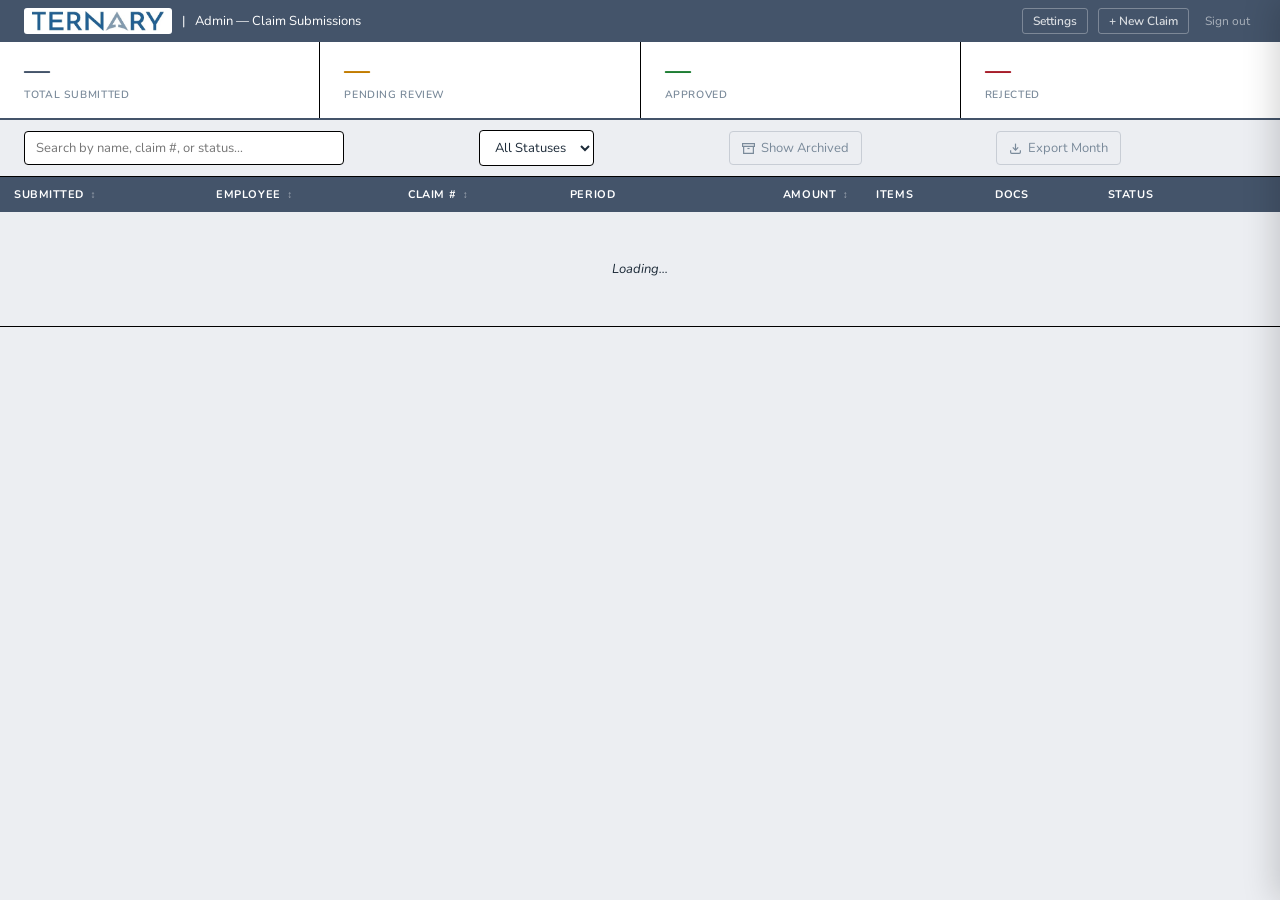
==== commit d84253a7: "Add monthly claims export as ZIP Admin can pick a month and download a ZIP structured as:   0. Claim" ====
--- a/templates/admin.html
+++ b/templates/admin.html
@@ -60,6 +60,10 @@
       <button id="archived-toggle" class="archived-toggle" onclick="toggleShowArchived()">
         <svg width="13" height="13" viewBox="0 0 24 24" fill="none" stroke="currentColor" stroke-width="2.2"><path d="M21 8v13H3V8"/><path d="M23 3H1v5h22V3z"/><line x1="10" y1="12" x2="14" y2="12"/></svg>
         Show Archived
+      </button>
+      <button class="archived-toggle" onclick="showExportModal()">
+        <svg width="13" height="13" viewBox="0 0 24 24" fill="none" stroke="currentColor" stroke-width="2.2"><path d="M21 15v4a2 2 0 0 1-2 2H5a2 2 0 0 1-2-2v-4"/><polyline points="7 10 12 15 17 10"/><line x1="12" y1="15" x2="12" y2="3"/></svg>
+        Export Month
       </button>
       <span id="filter-count" class="filter-count"></span>
     </div>
@@ -136,6 +140,29 @@
   </div>
 </div>
 
+<!-- Export modal -->
+<div class="export-backdrop" id="export-backdrop" onclick="closeExportModal()"></div>
+<div class="export-modal" id="export-modal">
+  <div class="export-modal-hdr">
+    <div class="export-modal-title">Export Claims by Month</div>
+    <button class="drawer-close" style="color:var(--slate)" onclick="closeExportModal()">×</button>
+  </div>
+  <div class="export-modal-body">
+    <p class="export-modal-desc">Downloads a ZIP of all active submissions whose claim period starts in the selected month. Each person gets a sub-folder containing their Excel form and all receipts.</p>
+    <div class="export-month-row">
+      <label for="export-month-input" class="export-month-label">Select month</label>
+      <input type="month" id="export-month-input" class="export-month-input" />
+    </div>
+  </div>
+  <div class="export-modal-footer">
+    <button class="dl-btn dl-btn-grey" onclick="closeExportModal()">Cancel</button>
+    <button class="dl-btn" id="export-dl-btn" onclick="doExport()">
+      <svg width="13" height="13" viewBox="0 0 24 24" fill="none" stroke="currentColor" stroke-width="2.2"><path d="M21 15v4a2 2 0 0 1-2 2H5a2 2 0 0 1-2-2v-4"/><polyline points="7 10 12 15 17 10"/><line x1="12" y1="15" x2="12" y2="3"/></svg>
+      Download ZIP
+    </button>
+  </div>
+</div>
+
 <script src="/static/js/admin.js"></script>
 </body>
 </html>
--- a/static/css/admin.css
+++ b/static/css/admin.css
@@ -334,11 +334,11 @@
 }
 .dl-btn-edit:hover { background: #1a56a4; color: #fff; border-color: #1a56a4; }
 .dl-btn-archive {
-  background: #f4f6f8;
-  color: #6c757d;
-  border-color: #ced4da;
-}
-.dl-btn-archive:hover { background: #6c757d; color: #fff; border-color: #6c757d; }
+  background: #f0f4f9;
+  color: var(--slate);
+  border-color: var(--border-l);
+}
+.dl-btn-archive:hover { background: var(--slate); color: #fff; border-color: var(--slate); }
 .dl-btn-unarchive {
   background: #fff3cd;
   color: #856404;
@@ -369,6 +369,87 @@
 
 /* Archived badge */
 .badge-Archived { background: #e9ecef; color: #6c757d; border: 1px solid #ced4da; }
+
+/* ── Export modal ──────────────────────────────────── */
+.export-backdrop {
+  display: none;
+  position: fixed; inset: 0;
+  background: rgba(44,54,68,0.35);
+  z-index: 300;
+}
+.export-backdrop.open { display: block; }
+
+.export-modal {
+  display: none;
+  position: fixed;
+  top: 50%; left: 50%;
+  transform: translate(-50%, -50%) scale(0.96);
+  width: 400px;
+  max-width: 95vw;
+  background: #fff;
+  border-radius: 8px;
+  box-shadow: 0 8px 40px rgba(0,0,0,0.22);
+  z-index: 400;
+  flex-direction: column;
+  transition: transform 0.18s, opacity 0.18s;
+  opacity: 0;
+}
+.export-modal.open {
+  display: flex;
+  transform: translate(-50%, -50%) scale(1);
+  opacity: 1;
+}
+.export-modal-hdr {
+  display: flex;
+  justify-content: space-between;
+  align-items: center;
+  padding: 16px 20px 12px;
+  border-bottom: 1px solid var(--border);
+}
+.export-modal-title {
+  font-size: 14px;
+  font-weight: 700;
+  color: var(--slate);
+}
+.export-modal-body {
+  padding: 18px 20px;
+}
+.export-modal-desc {
+  font-size: 12.5px;
+  color: var(--muted);
+  margin-bottom: 16px;
+  line-height: 1.55;
+}
+.export-month-row {
+  display: flex;
+  flex-direction: column;
+  gap: 5px;
+}
+.export-month-label {
+  font-size: 11px;
+  font-weight: 600;
+  text-transform: uppercase;
+  letter-spacing: 0.05em;
+  color: var(--muted);
+}
+.export-month-input {
+  border: 1px solid var(--border);
+  border-radius: 4px;
+  padding: 8px 10px;
+  font-family: var(--font);
+  font-size: 13px;
+  color: var(--text);
+  background: #fff;
+  width: 100%;
+}
+.export-month-input:focus { outline: none; border-color: var(--slate); }
+.export-modal-footer {
+  display: flex;
+  justify-content: flex-end;
+  gap: 8px;
+  padding: 12px 20px 16px;
+  border-top: 1px solid var(--border);
+}
 
 /* ── Topbar additions ──────────────────────────────── */
 .tb-link {
